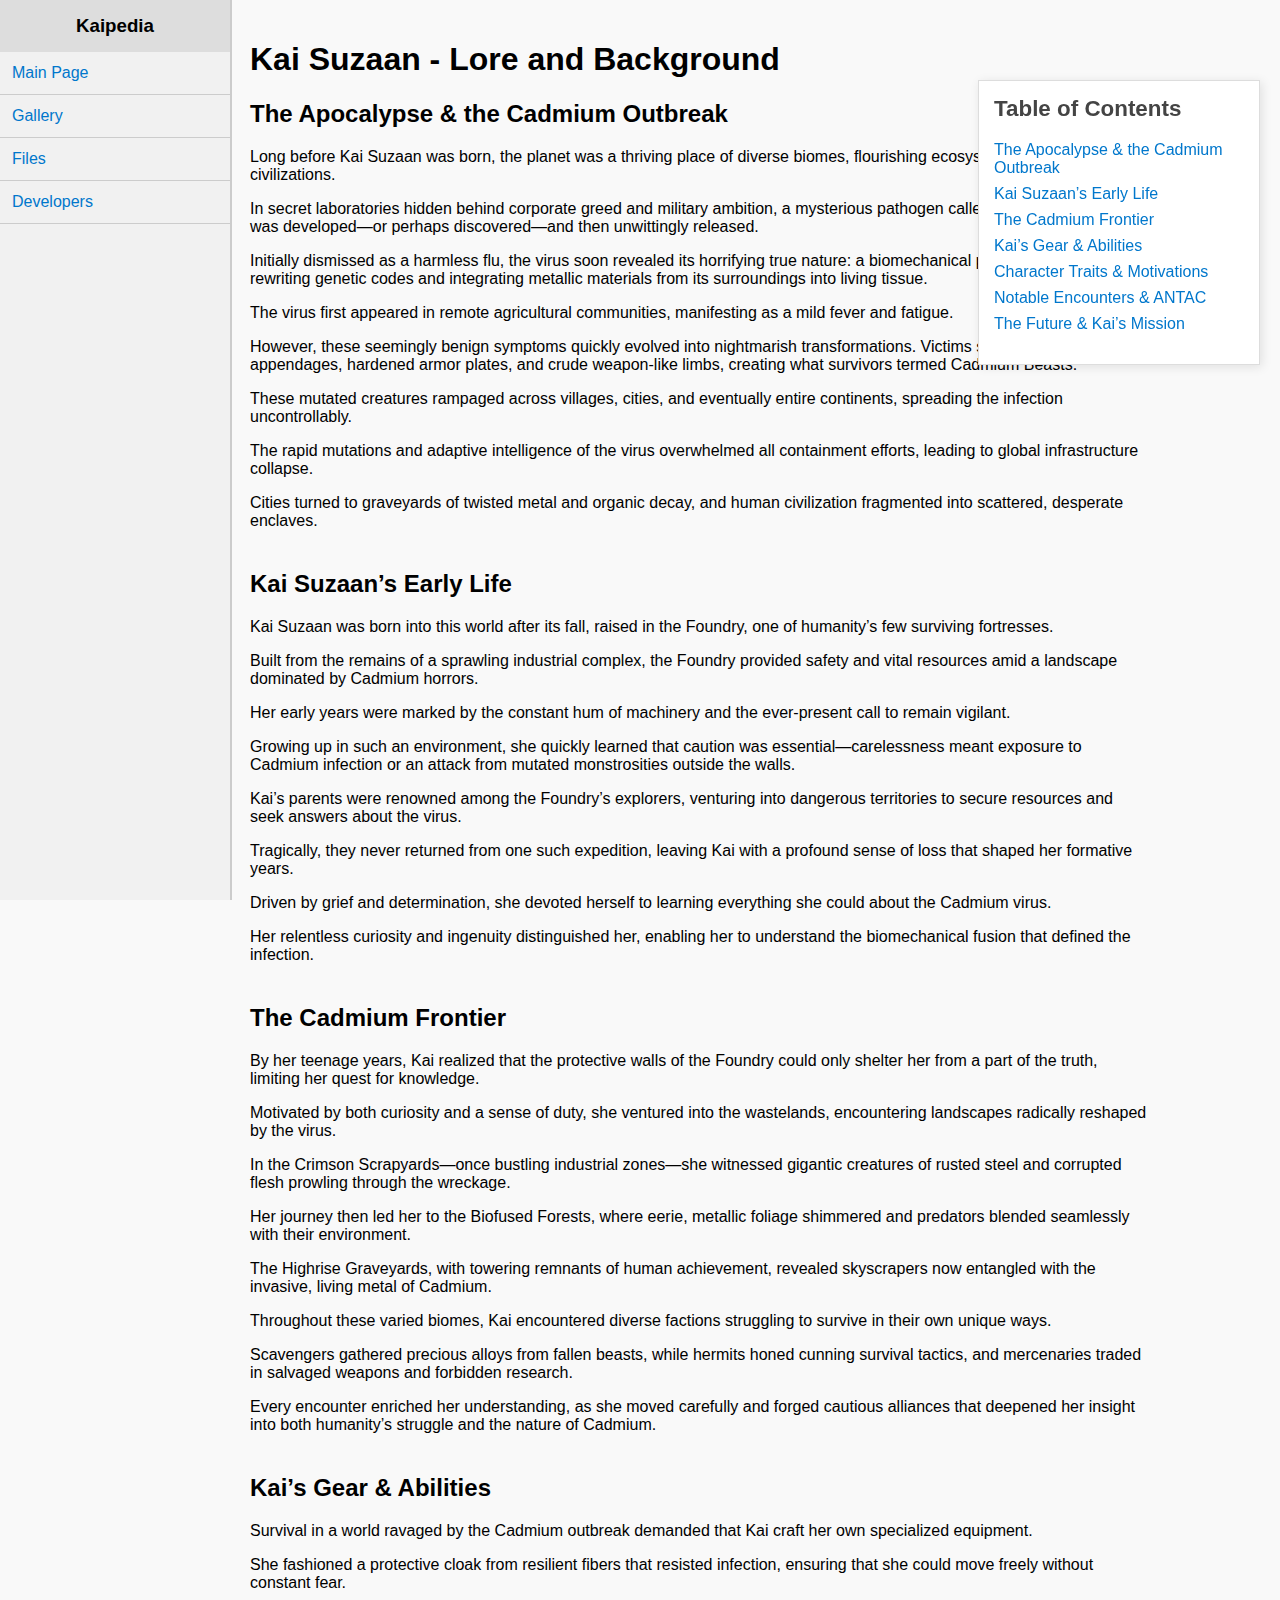
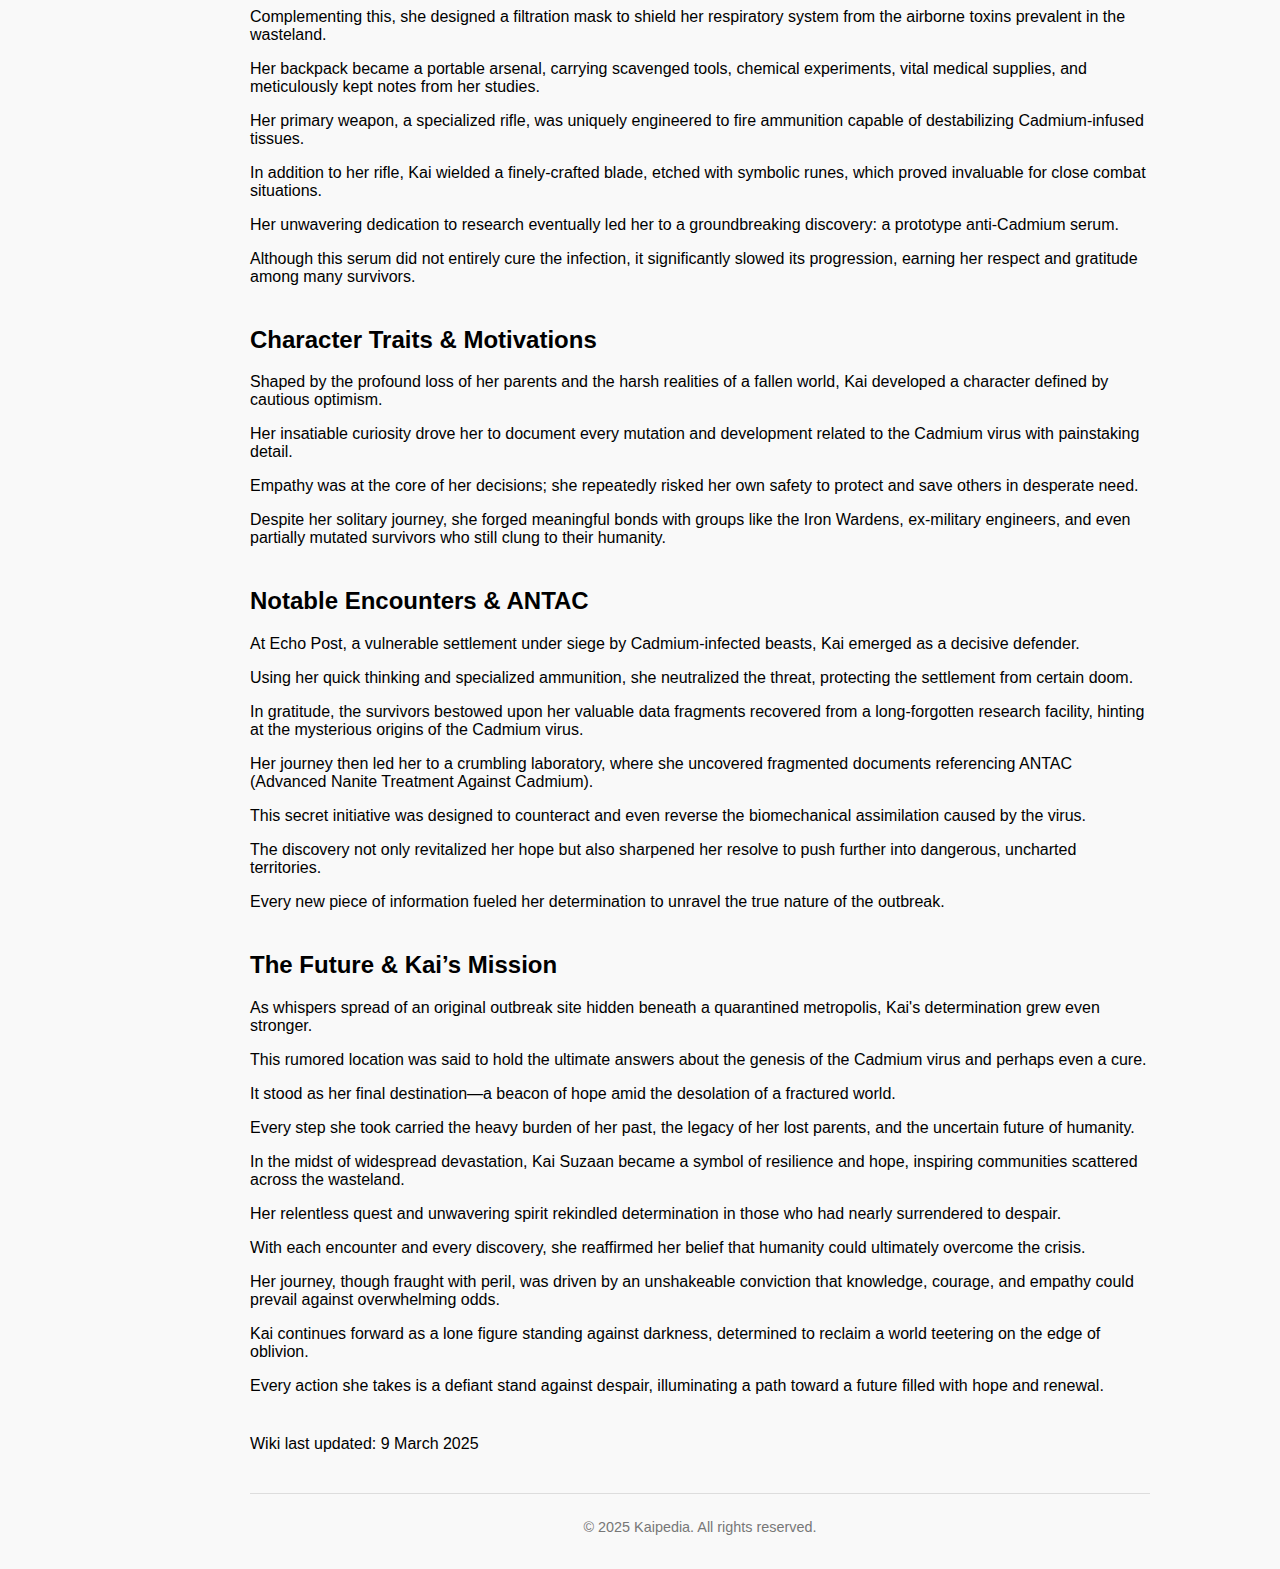
==== index.html @ 4bdfaf02 "Add files via upload" ====
<!DOCTYPE html>
<html lang="en">
<head>
  <meta charset="UTF-8">
  <title>Kaipedia</title>
  <link rel="stylesheet" href="styles.css">
  <head>
    <meta charset="UTF-8">
    <title>Kaipedia - Kai Suzaan</title>
    
    <!-- Open Graph Meta Tags for Discord Embed -->
    <meta property="og:title" content="Kaipedia">
    <meta property="og:description" content="Explore the lore, background, and abilities of Kai Suzaan, a survivor in the world ravaged by the Cadmium Outbreak.">
    <meta property="og:image" content="zenny.main_full_body_t-posing_Grey_hair_orange_eyes_wolf_anthro_928225bc-0efd-4b02-a197-c004b7715ff7">
    <meta property="og:type" content="website">
    

    
    <link rel="stylesheet" href="styles.css">
  </head>
  <body>
  <div class="wrapper">
    <nav class="sidebar">
<h3>Kaipedia</h3>
     <ul>
        <li><a href="index.html">Main Page</a></li>
        <li><a href="suzaan-gallery.html">Gallery</a></li>
        <li><a href="files.html">Files</a></li>
        <li><a href="Developers-info.html">Developers</a></li>
      </ul>
    </nav>

    <div class="content">
      <header>
        <h1>Kai Suzaan - Lore and Background</h1>
      </header>

      <nav class="toc">
        <h2>Table of Contents</h2>
        <ul>
          <li><a href="#apocalypse">The Apocalypse &amp; the Cadmium Outbreak</a></li>
          <li><a href="#early-life">Kai Suzaan’s Early Life</a></li>
          <li><a href="#cadmium-frontier">The Cadmium Frontier</a></li>
          <li><a href="#gear-abilities">Kai’s Gear &amp; Abilities</a></li>
          <li><a href="#traits-motivations">Character Traits &amp; Motivations</a></li>
          <li><a href="#encounters-antac">Notable Encounters &amp; ANTAC</a></li>
          <li><a href="#future-mission">The Future &amp; Kai’s Mission</a></li>
        </ul>
      </nav>

      <section id="apocalypse">
        <h2>The Apocalypse &amp; the Cadmium Outbreak</h2>
        <p>Long before Kai Suzaan was born, the planet was a thriving place of diverse biomes, flourishing ecosystems, and bustling civilizations.</p>
        <p>In secret laboratories hidden behind corporate greed and military ambition, a mysterious pathogen called the Cadmium virus was developed—or perhaps discovered—and then unwittingly released.</p>
        <p>Initially dismissed as a harmless flu, the virus soon revealed its horrifying true nature: a biomechanical parasite capable of rewriting genetic codes and integrating metallic materials from its surroundings into living tissue.</p>
        <p>The virus first appeared in remote agricultural communities, manifesting as a mild fever and fatigue.</p>
        <p>However, these seemingly benign symptoms quickly evolved into nightmarish transformations. Victims sprouted metallic appendages, hardened armor plates, and crude weapon-like limbs, creating what survivors termed Cadmium Beasts.</p>
        <p>These mutated creatures rampaged across villages, cities, and eventually entire continents, spreading the infection uncontrollably.</p>
        <p>The rapid mutations and adaptive intelligence of the virus overwhelmed all containment efforts, leading to global infrastructure collapse.</p>
        <p>Cities turned to graveyards of twisted metal and organic decay, and human civilization fragmented into scattered, desperate enclaves.</p>
      </section>

      <section id="early-life">
        <h2>Kai Suzaan’s Early Life</h2>
        <p>Kai Suzaan was born into this world after its fall, raised in the Foundry, one of humanity’s few surviving fortresses.</p>
        <p>Built from the remains of a sprawling industrial complex, the Foundry provided safety and vital resources amid a landscape dominated by Cadmium horrors.</p>
        <p>Her early years were marked by the constant hum of machinery and the ever-present call to remain vigilant.</p>
        <p>Growing up in such an environment, she quickly learned that caution was essential—carelessness meant exposure to Cadmium infection or an attack from mutated monstrosities outside the walls.</p>
        <p>Kai’s parents were renowned among the Foundry’s explorers, venturing into dangerous territories to secure resources and seek answers about the virus.</p>
        <p>Tragically, they never returned from one such expedition, leaving Kai with a profound sense of loss that shaped her formative years.</p>
        <p>Driven by grief and determination, she devoted herself to learning everything she could about the Cadmium virus.</p>
        <p>Her relentless curiosity and ingenuity distinguished her, enabling her to understand the biomechanical fusion that defined the infection.</p>
      </section>

      <section id="cadmium-frontier">
        <h2>The Cadmium Frontier</h2>
        <p>By her teenage years, Kai realized that the protective walls of the Foundry could only shelter her from a part of the truth, limiting her quest for knowledge.</p>
        <p>Motivated by both curiosity and a sense of duty, she ventured into the wastelands, encountering landscapes radically reshaped by the virus.</p>
        <p>In the Crimson Scrapyards—once bustling industrial zones—she witnessed gigantic creatures of rusted steel and corrupted flesh prowling through the wreckage.</p>
        <p>Her journey then led her to the Biofused Forests, where eerie, metallic foliage shimmered and predators blended seamlessly with their environment.</p>
        <p>The Highrise Graveyards, with towering remnants of human achievement, revealed skyscrapers now entangled with the invasive, living metal of Cadmium.</p>
        <p>Throughout these varied biomes, Kai encountered diverse factions struggling to survive in their own unique ways.</p>
        <p>Scavengers gathered precious alloys from fallen beasts, while hermits honed cunning survival tactics, and mercenaries traded in salvaged weapons and forbidden research.</p>
        <p>Every encounter enriched her understanding, as she moved carefully and forged cautious alliances that deepened her insight into both humanity’s struggle and the nature of Cadmium.</p>
      </section>

      <section id="gear-abilities">
        <h2>Kai’s Gear &amp; Abilities</h2>
        <p>Survival in a world ravaged by the Cadmium outbreak demanded that Kai craft her own specialized equipment.</p>
        <p>She fashioned a protective cloak from resilient fibers that resisted infection, ensuring that she could move freely without constant fear.</p>
        <p>Complementing this, she designed a filtration mask to shield her respiratory system from the airborne toxins prevalent in the wasteland.</p>
        <p>Her backpack became a portable arsenal, carrying scavenged tools, chemical experiments, vital medical supplies, and meticulously kept notes from her studies.</p>
        <p>Her primary weapon, a specialized rifle, was uniquely engineered to fire ammunition capable of destabilizing Cadmium-infused tissues.</p>
        <p>In addition to her rifle, Kai wielded a finely-crafted blade, etched with symbolic runes, which proved invaluable for close combat situations.</p>
        <p>Her unwavering dedication to research eventually led her to a groundbreaking discovery: a prototype anti-Cadmium serum.</p>
        <p>Although this serum did not entirely cure the infection, it significantly slowed its progression, earning her respect and gratitude among many survivors.</p>
      </section>

      <section id="traits-motivations">
        <h2>Character Traits &amp; Motivations</h2>
        <p>Shaped by the profound loss of her parents and the harsh realities of a fallen world, Kai developed a character defined by cautious optimism.</p>
        <p>Her insatiable curiosity drove her to document every mutation and development related to the Cadmium virus with painstaking detail.</p>
        <p>Empathy was at the core of her decisions; she repeatedly risked her own safety to protect and save others in desperate need.</p>
        <p>Despite her solitary journey, she forged meaningful bonds with groups like the Iron Wardens, ex-military engineers, and even partially mutated survivors who still clung to their humanity.</p>
      </section>

      <section id="encounters-antac">
        <h2>Notable Encounters &amp; ANTAC</h2>
        <p>At Echo Post, a vulnerable settlement under siege by Cadmium-infected beasts, Kai emerged as a decisive defender.</p>
        <p>Using her quick thinking and specialized ammunition, she neutralized the threat, protecting the settlement from certain doom.</p>
        <p>In gratitude, the survivors bestowed upon her valuable data fragments recovered from a long-forgotten research facility, hinting at the mysterious origins of the Cadmium virus.</p>
        <p>Her journey then led her to a crumbling laboratory, where she uncovered fragmented documents referencing ANTAC (Advanced Nanite Treatment Against Cadmium).</p>
        <p>This secret initiative was designed to counteract and even reverse the biomechanical assimilation caused by the virus.</p>
        <p>The discovery not only revitalized her hope but also sharpened her resolve to push further into dangerous, uncharted territories.</p>
        <p>Every new piece of information fueled her determination to unravel the true nature of the outbreak.</p>
      </section>

      <section id="future-mission">
        <h2>The Future &amp; Kai’s Mission</h2>
        <p>As whispers spread of an original outbreak site hidden beneath a quarantined metropolis, Kai's determination grew even stronger.</p>
        <p>This rumored location was said to hold the ultimate answers about the genesis of the Cadmium virus and perhaps even a cure.</p>
        <p>It stood as her final destination—a beacon of hope amid the desolation of a fractured world.</p>
        <p>Every step she took carried the heavy burden of her past, the legacy of her lost parents, and the uncertain future of humanity.</p>
        <p>In the midst of widespread devastation, Kai Suzaan became a symbol of resilience and hope, inspiring communities scattered across the wasteland.</p>
        <p>Her relentless quest and unwavering spirit rekindled determination in those who had nearly surrendered to despair.</p>
        <p>With each encounter and every discovery, she reaffirmed her belief that humanity could ultimately overcome the crisis.</p>
        <p>Her journey, though fraught with peril, was driven by an unshakeable conviction that knowledge, courage, and empathy could prevail against overwhelming odds.</p>
        <p>Kai continues forward as a lone figure standing against darkness, determined to reclaim a world teetering on the edge of oblivion.</p>
        <p>Every action she takes is a defiant stand against despair, illuminating a path toward a future filled with hope and renewal.</p>
      </section>
      <p>Wiki last updated: 9 March 2025</p>

      <footer>
        <p>&copy; 2025 Kaipedia. All rights reserved.</p>
      </footer>
    </div>
  </div>

    
</body>
</html>
---- styles.css ----
body {
    font-family: "Segoe UI", Tahoma, Geneva, Verdana, sans-serif;
    margin: 0;
    padding: 0;
    background-color: #f9f9f9;
  }
  
  html {
    scroll-behavior: smooth;
  }
  
  .wrapper {
    display: flex;
    align-items: stretch;
  }
  
  /* Sidebar (Left) */
  .sidebar {
    width: 230px; /* Keep it compact */
    background-color: #f1f1f1;
    border-right: 2px solid #ccc;
    padding: 0; /* Remove padding */
    margin: 0; /* Remove margin */
    height: 100vh;
    position: fixed;
    overflow-y: auto;
  }
  
  .sidebar h3 {
    padding: 15px;
    margin: 0;
    background: #ddd;
    text-align: center;
  }
  
  .sidebar ul {
    list-style: none;
    padding: 0;
    margin: 0;
  }
  
  .sidebar ul li {
    border-bottom: 1px solid #ccc;
  }
  
  .sidebar ul li a {
    display: block;
    padding: 12px;
    color: #0077cc;
    text-decoration: none;
  }
  
  .sidebar ul li a:hover {
    background: #0077cc;
    color: white;
  }
  
  /* Main Content */
  .content {
    margin-left: 230px; /* Align next to sidebar */
    padding: 20px;
    max-width: 900px;
  }
  
  /* Table of Contents (TOC) - Right Side */
  .toc {
    position: fixed;
    right: 20px;
    top: 80px;
    width: 250px;
    background: #fff;
    border: 1px solid #ddd;
    padding: 15px;
    box-shadow: 2px 2px 10px rgba(0, 0, 0, 0.1);
  }
  
  .toc h2 {
    margin-top: 0;
    font-size: 1.4em;
    color: #444;
  }
  
  .toc ul {
    list-style-type: none;
    padding: 0;
  }
  
  .toc ul li {
    margin: 8px 0;
  }
  
  .toc ul li a {
    text-decoration: none;
    color: #0077cc;
  }
  
  .toc ul li a:hover {
    text-decoration: underline;
  }
  
  section {
    margin-bottom: 40px;
  }
  
  footer {
    text-align: center;
    font-size: 0.9em;
    color: #777;
    border-top: 1px solid #ddd;
    padding-top: 10px;
    margin-top: 40px;
  }
/* Gallery Page Styles */
.gallery-container {
    display: flex;
    flex-wrap: wrap;
    gap: 15px;
    justify-content: center;
    padding: 20px;
  }
  
  .gallery-container img {
    width: 18%; /* Each image takes 18% of the container width to ensure 5 images per row */
    max-width: 250px;
    height: auto;
    cursor: pointer;
    border: none;
    transition: none;
  }
  
  .gallery-container img:hover {
    /* No hover effect */
  }
  
  /* Modal styles */
  #imageModal {
    display: none; /* Hidden by default */
    position: fixed;
    z-index: 1;
    padding-top: 100px;
    left: 0;
    top: 0;
    width: 100%;
    height: 100%;
    overflow: auto;
    background-color: rgb(0, 0, 0); /* Black background with opacity */
    background-color: rgba(0, 0, 0, 0.9); /* Dark background for the modal */
  }
  
  #modalContent {
    margin: auto;
    display: block;
    width: 80%;
    max-width: 700px;
  }
  
  #imageModal .close {
    position: absolute;
    top: 20px;
    right: 45px;
    color: #f1f1f1;
    font-size: 40px;
    font-weight: bold;
    cursor: pointer;
  }
  
  #imageModal .close:hover,
  #imageModal .close:focus {
    color: #bbb;
    text-decoration: none;
    cursor: pointer;
  }
  /* some images are too fucking big */
.image-adjuster {
  max-width: 100%;  /* Ensure the image doesn't exceed its container's width */
  width: 200px;     /* Adjust the width as needed */
  height: auto;     /* Maintain the aspect ratio */
}
---- styles.css ----
body {
    font-family: "Segoe UI", Tahoma, Geneva, Verdana, sans-serif;
    margin: 0;
    padding: 0;
    background-color: #f9f9f9;
  }
  
  html {
    scroll-behavior: smooth;
  }
  
  .wrapper {
    display: flex;
    align-items: stretch;
  }
  
  /* Sidebar (Left) */
  .sidebar {
    width: 230px; /* Keep it compact */
    background-color: #f1f1f1;
    border-right: 2px solid #ccc;
    padding: 0; /* Remove padding */
    margin: 0; /* Remove margin */
    height: 100vh;
    position: fixed;
    overflow-y: auto;
  }
  
  .sidebar h3 {
    padding: 15px;
    margin: 0;
    background: #ddd;
    text-align: center;
  }
  
  .sidebar ul {
    list-style: none;
    padding: 0;
    margin: 0;
  }
  
  .sidebar ul li {
    border-bottom: 1px solid #ccc;
  }
  
  .sidebar ul li a {
    display: block;
    padding: 12px;
    color: #0077cc;
    text-decoration: none;
  }
  
  .sidebar ul li a:hover {
    background: #0077cc;
    color: white;
  }
  
  /* Main Content */
  .content {
    margin-left: 230px; /* Align next to sidebar */
    padding: 20px;
    max-width: 900px;
  }
  
  /* Table of Contents (TOC) - Right Side */
  .toc {
    position: fixed;
    right: 20px;
    top: 80px;
    width: 250px;
    background: #fff;
    border: 1px solid #ddd;
    padding: 15px;
    box-shadow: 2px 2px 10px rgba(0, 0, 0, 0.1);
  }
  
  .toc h2 {
    margin-top: 0;
    font-size: 1.4em;
    color: #444;
  }
  
  .toc ul {
    list-style-type: none;
    padding: 0;
  }
  
  .toc ul li {
    margin: 8px 0;
  }
  
  .toc ul li a {
    text-decoration: none;
    color: #0077cc;
  }
  
  .toc ul li a:hover {
    text-decoration: underline;
  }
  
  section {
    margin-bottom: 40px;
  }
  
  footer {
    text-align: center;
    font-size: 0.9em;
    color: #777;
    border-top: 1px solid #ddd;
    padding-top: 10px;
    margin-top: 40px;
  }
/* Gallery Page Styles */
.gallery-container {
    display: flex;
    flex-wrap: wrap;
    gap: 15px;
    justify-content: center;
    padding: 20px;
  }
  
  .gallery-container img {
    width: 18%; /* Each image takes 18% of the container width to ensure 5 images per row */
    max-width: 250px;
    height: auto;
    cursor: pointer;
    border: none;
    transition: none;
  }
  
  .gallery-container img:hover {
    /* No hover effect */
  }
  
  /* Modal styles */
  #imageModal {
    display: none; /* Hidden by default */
    position: fixed;
    z-index: 1;
    padding-top: 100px;
    left: 0;
    top: 0;
    width: 100%;
    height: 100%;
    overflow: auto;
    background-color: rgb(0, 0, 0); /* Black background with opacity */
    background-color: rgba(0, 0, 0, 0.9); /* Dark background for the modal */
  }
  
  #modalContent {
    margin: auto;
    display: block;
    width: 80%;
    max-width: 700px;
  }
  
  #imageModal .close {
    position: absolute;
    top: 20px;
    right: 45px;
    color: #f1f1f1;
    font-size: 40px;
    font-weight: bold;
    cursor: pointer;
  }
  
  #imageModal .close:hover,
  #imageModal .close:focus {
    color: #bbb;
    text-decoration: none;
    cursor: pointer;
  }
  /* some images are too fucking big */
.image-adjuster {
  max-width: 100%;  /* Ensure the image doesn't exceed its container's width */
  width: 200px;     /* Adjust the width as needed */
  height: auto;     /* Maintain the aspect ratio */
}
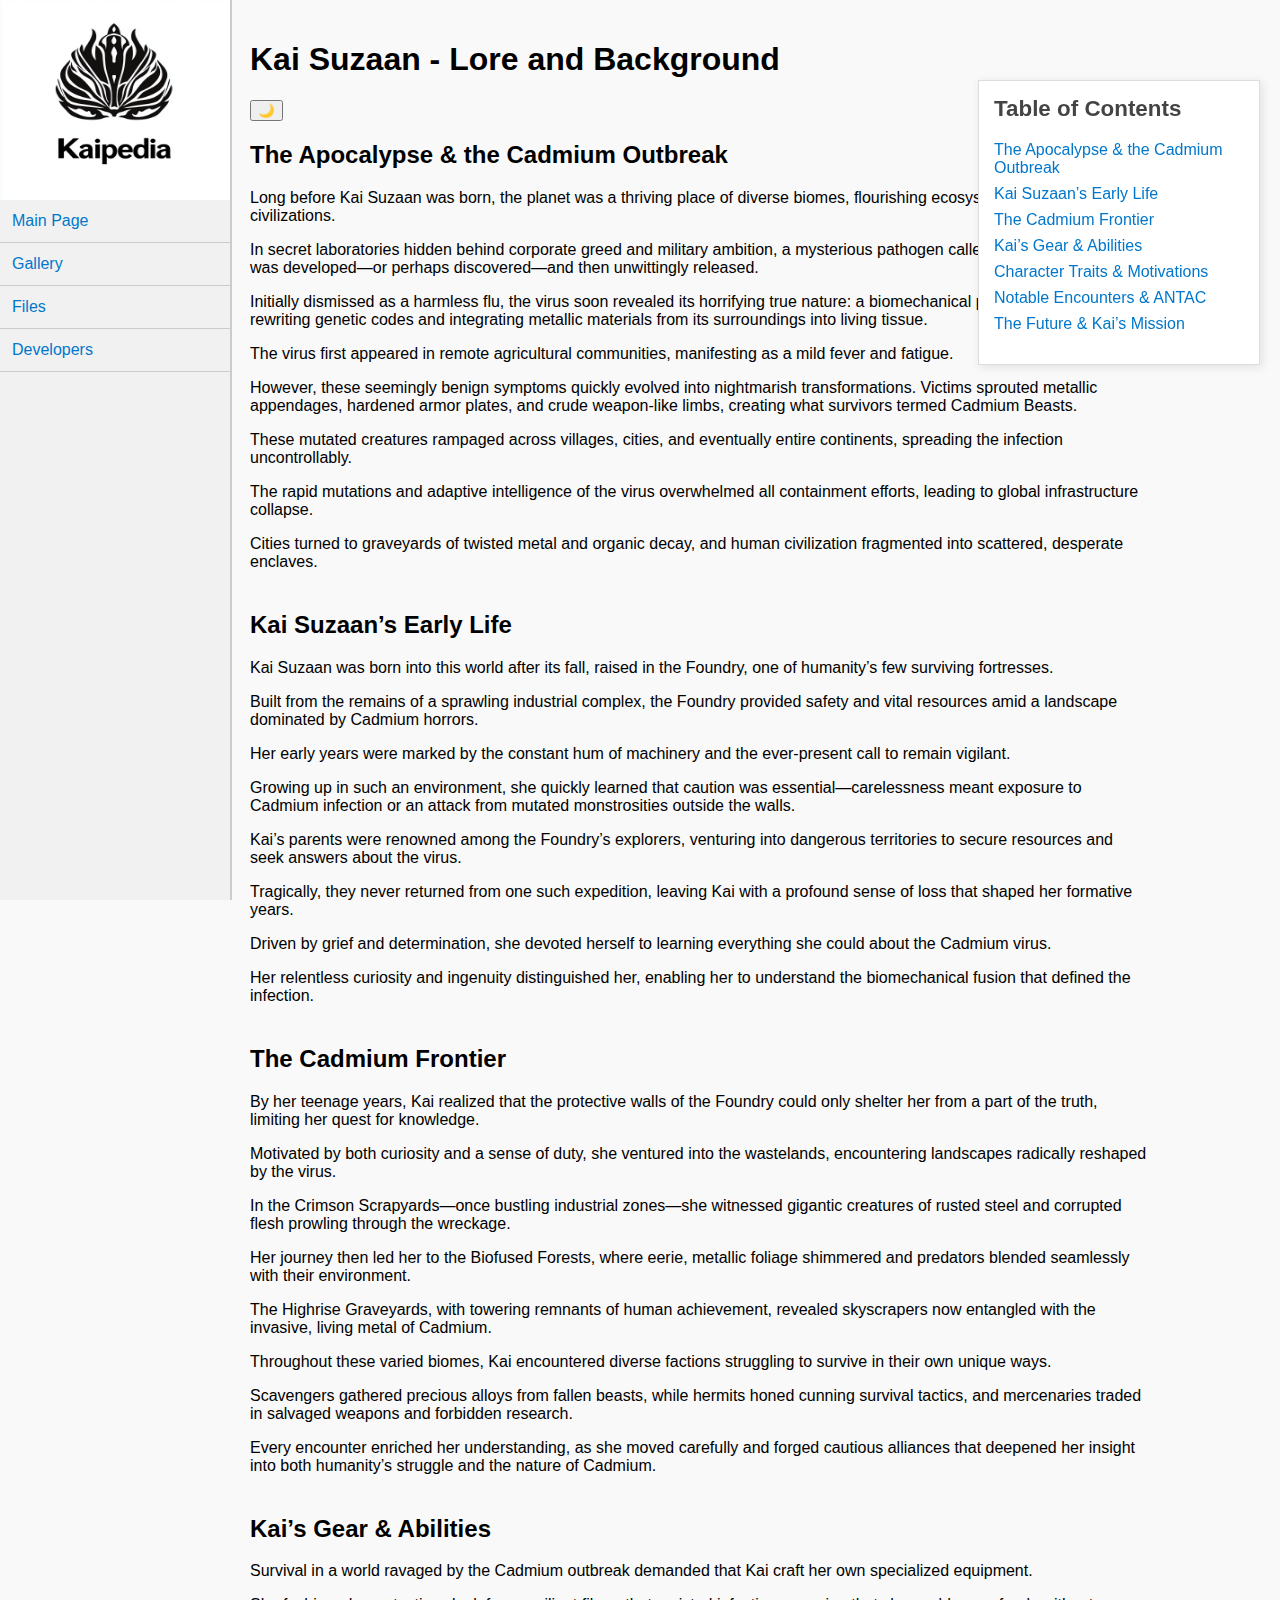
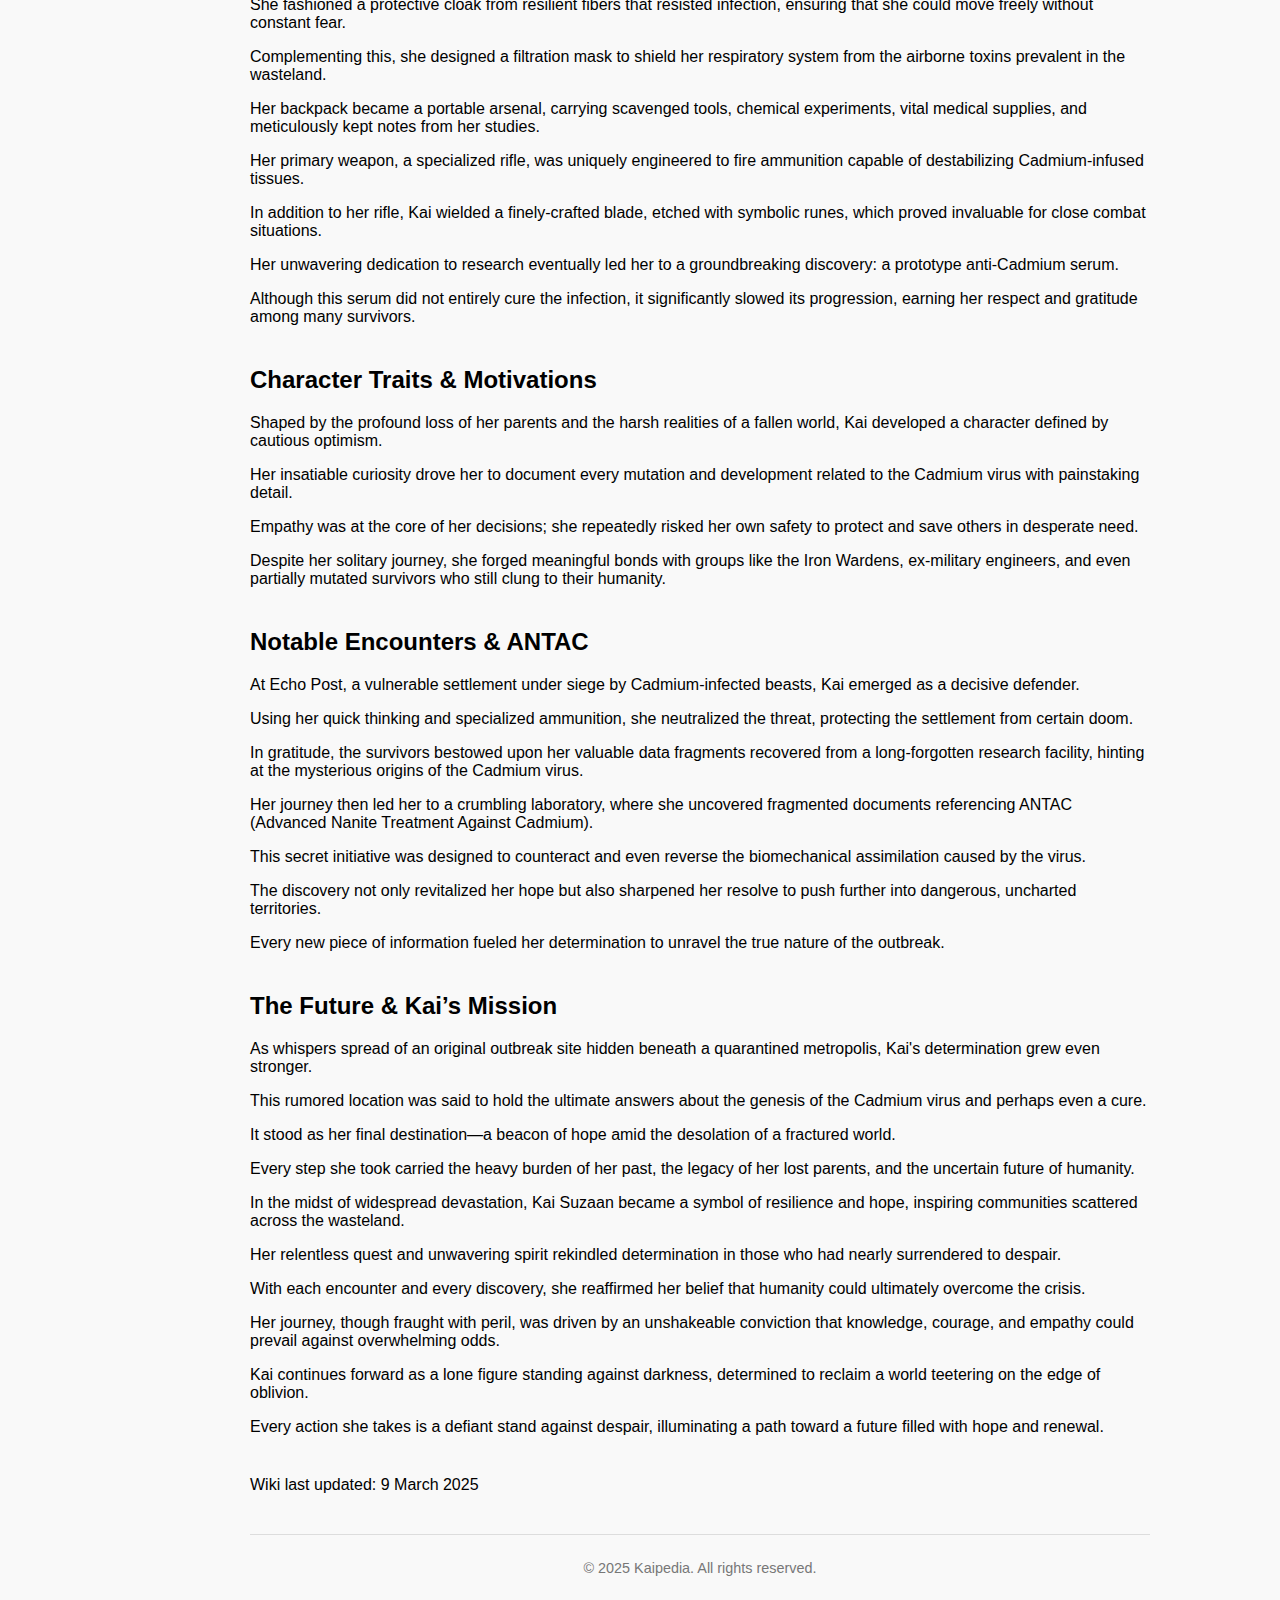
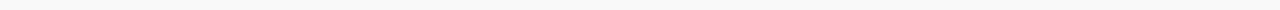
==== commit 2e395079: "Add files via upload" ====
--- a/index.html
+++ b/index.html
@@ -2,27 +2,20 @@
 <html lang="en">
 <head>
   <meta charset="UTF-8">
-  <title>Kaipedia</title>
+  <title>Kaipedia - Kai Suzaan</title>
+  
+  <link rel="icon" href="zenny.main_full_body_t-posing_Grey_hair_orange_eyes_wolf_anthro_928225bc-0efd-4b02-a197-c004b7715ff7.png" type="image/x-icon">
+  <meta property="og:title" content="Kaipedia">
+  <meta property="og:description" content="Explore the lore, background, and abilities of Kai Suzaan, a survivor in the world ravaged by the Cadmium Outbreak.">
+  <meta property="og:image" content="zenny.main_full_body_t-posing_Grey_hair_orange_eyes_wolf_anthro_928225bc-0efd-4b02-a197-c004b7715ff7.png">
+  <meta property="og:type" content="website">
   <link rel="stylesheet" href="styles.css">
-  <head>
-    <meta charset="UTF-8">
-    <title>Kaipedia - Kai Suzaan</title>
-    
-    <!-- Open Graph Meta Tags for Discord Embed -->
-    <meta property="og:title" content="Kaipedia">
-    <meta property="og:description" content="Explore the lore, background, and abilities of Kai Suzaan, a survivor in the world ravaged by the Cadmium Outbreak.">
-    <meta property="og:image" content="zenny.main_full_body_t-posing_Grey_hair_orange_eyes_wolf_anthro_928225bc-0efd-4b02-a197-c004b7715ff7">
-    <meta property="og:type" content="website">
-    
-
-    
-    <link rel="stylesheet" href="styles.css">
-  </head>
-  <body>
+</head>
+<body>
   <div class="wrapper">
     <nav class="sidebar">
-<h3>Kaipedia</h3>
-     <ul>
+<img src="ICON.png" alt="Kaipedia original icon">
+      <ul>
         <li><a href="index.html">Main Page</a></li>
         <li><a href="suzaan-gallery.html">Gallery</a></li>
         <li><a href="files.html">Files</a></li>
@@ -33,8 +26,10 @@
     <div class="content">
       <header>
         <h1>Kai Suzaan - Lore and Background</h1>
+        <button id="darkModeToggle" onclick="toggleDarkMode()">🌙</button>
       </header>
 
+      <!-- Table of Contents -->
       <nav class="toc">
         <h2>Table of Contents</h2>
         <ul>
@@ -136,6 +131,33 @@
     </div>
   </div>
 
-    
+  <script>
+    // Toggle Dark Mode
+    function toggleDarkMode() {
+      document.body.classList.toggle("dark-mode");
+      document.querySelector(".sidebar").classList.toggle("dark-mode");
+      document.querySelector(".toc").classList.toggle("dark-mode");
+
+      // Save user preference in localStorage
+      const isDarkMode = document.body.classList.contains("dark-mode");
+      localStorage.setItem("darkMode", isDarkMode);
+      
+      // Change the button text based on the mode
+      const button = document.getElementById("darkModeToggle");
+      button.innerText = isDarkMode ? "☀️" : "🌙";  // Switch between moon and sun icons
+    }
+
+    // Load Dark Mode from localStorage
+    window.onload = function () {
+      if (localStorage.getItem("darkMode") === "true") {
+        document.body.classList.add("dark-mode");
+        document.querySelector(".sidebar").classList.add("dark-mode");
+        document.querySelector(".toc").classList.add("dark-mode");
+        
+        // Change the button text to sun when dark mode is active
+        document.getElementById("darkModeToggle").innerText = "☀️";
+      }
+    };
+  </script>
 </body>
 </html>
--- a/styles.css
+++ b/styles.css
@@ -1,180 +1,247 @@
+/* Default Light Mode */
 body {
-    font-family: "Segoe UI", Tahoma, Geneva, Verdana, sans-serif;
-    margin: 0;
-    padding: 0;
-    background-color: #f9f9f9;
-  }
-  
-  html {
-    scroll-behavior: smooth;
-  }
-  
-  .wrapper {
-    display: flex;
-    align-items: stretch;
-  }
-  
-  /* Sidebar (Left) */
-  .sidebar {
-    width: 230px; /* Keep it compact */
-    background-color: #f1f1f1;
-    border-right: 2px solid #ccc;
-    padding: 0; /* Remove padding */
-    margin: 0; /* Remove margin */
-    height: 100vh;
-    position: fixed;
-    overflow-y: auto;
-  }
-  
-  .sidebar h3 {
-    padding: 15px;
-    margin: 0;
-    background: #ddd;
-    text-align: center;
-  }
-  
-  .sidebar ul {
-    list-style: none;
-    padding: 0;
-    margin: 0;
-  }
-  
-  .sidebar ul li {
-    border-bottom: 1px solid #ccc;
-  }
-  
-  .sidebar ul li a {
-    display: block;
-    padding: 12px;
-    color: #0077cc;
-    text-decoration: none;
-  }
-  
-  .sidebar ul li a:hover {
-    background: #0077cc;
-    color: white;
-  }
-  
-  /* Main Content */
-  .content {
-    margin-left: 230px; /* Align next to sidebar */
-    padding: 20px;
-    max-width: 900px;
-  }
-  
-  /* Table of Contents (TOC) - Right Side */
-  .toc {
-    position: fixed;
-    right: 20px;
-    top: 80px;
-    width: 250px;
-    background: #fff;
-    border: 1px solid #ddd;
-    padding: 15px;
-    box-shadow: 2px 2px 10px rgba(0, 0, 0, 0.1);
-  }
-  
-  .toc h2 {
-    margin-top: 0;
-    font-size: 1.4em;
-    color: #444;
-  }
-  
-  .toc ul {
-    list-style-type: none;
-    padding: 0;
-  }
-  
-  .toc ul li {
-    margin: 8px 0;
-  }
-  
-  .toc ul li a {
-    text-decoration: none;
-    color: #0077cc;
-  }
-  
-  .toc ul li a:hover {
-    text-decoration: underline;
-  }
-  
-  section {
-    margin-bottom: 40px;
-  }
-  
-  footer {
-    text-align: center;
-    font-size: 0.9em;
-    color: #777;
-    border-top: 1px solid #ddd;
-    padding-top: 10px;
-    margin-top: 40px;
-  }
-/* Gallery Page Styles */
+  font-family: "Segoe UI", Tahoma, Geneva, Verdana, sans-serif;
+  margin: 0;
+  padding: 0;
+  background-color: #f9f9f9;
+  color: #000;
+  transition: background-color 0.3s, color 0.3s;
+}
+
+html {
+  scroll-behavior: smooth;
+}
+
+.wrapper {
+  display: flex;
+  align-items: stretch;
+}
+
+.sidebar img {
+  width: 100%; /* Makes the image fit the width of the sidebar */
+  height: auto; /* Maintains the aspect ratio */
+  max-height: 200px; /* Adjust the height to fit the bar */
+  display: block;
+  margin: 0 auto; /* Centers the image */
+}
+
+.sidebar {
+  width: 230px;
+  background-color: #f1f1f1;
+  border-right: 2px solid #ccc;
+  padding: 0;
+  margin: 0;
+  height: 100vh;
+  position: fixed;
+  overflow-y: auto;
+  transition: background-color 0.3s, color 0.3s;
+}
+
+.sidebar h3 {
+  padding: 15px;
+  margin: 0;
+  background: #ddd;
+  text-align: center;
+}
+
+.sidebar ul {
+  list-style: none;
+  padding: 0;
+  margin: 0;
+}
+
+.sidebar ul li {
+  border-bottom: 1px solid #ccc;
+}
+
+.sidebar ul li a {
+  display: block;
+  padding: 12px;
+  color: #0077cc;
+  text-decoration: none;
+}
+
+.sidebar ul li a:hover {
+  background: #0077cc;
+  color: white;
+}
+
+/* Main Content */
+.content {
+  margin-left: 230px;
+  padding: 20px;
+  max-width: 900px;
+}
+
+/* Table of Contents (TOC) */
+.toc {
+  position: fixed;
+  right: 20px;
+  top: 80px;
+  width: 250px;
+  background: #fff;
+  border: 1px solid #ddd;
+  padding: 15px;
+  box-shadow: 2px 2px 10px rgba(0, 0, 0, 0.1);
+  transition: background-color 0.3s, color 0.3s;
+}
+
+.toc h2 {
+  margin-top: 0;
+  font-size: 1.4em;
+  color: #444;
+}
+
+.toc ul {
+  list-style-type: none;
+  padding: 0;
+}
+
+.toc ul li {
+  margin: 8px 0;
+}
+
+.toc ul li a {
+  text-decoration: none;
+  color: #0077cc;
+}
+
+.toc ul li a:hover {
+  text-decoration: underline;
+}
+
+/* Sections */
+section {
+  margin-bottom: 40px;
+}
+
+/* Footer */
+footer {
+  text-align: center;
+  font-size: 0.9em;
+  color: #777;
+  border-top: 1px solid #ddd;
+  padding-top: 10px;
+  margin-top: 40px;
+}
+
+/* Dark Mode Styles */
+.dark-mode {
+  background-color: #121212;
+  color: #e0e0e0;
+}
+
+.dark-mode .sidebar {
+  background-color: #1e1e1e;
+  color: white;
+  border-right: 2px solid #444;
+}
+
+.dark-mode .sidebar h3 {
+  background: #333;
+}
+
+.dark-mode .sidebar ul li {
+  border-bottom: 1px solid #444;
+}
+
+.dark-mode .sidebar ul li a {
+  color: #66b3ff;
+}
+
+.dark-mode .sidebar ul li a:hover {
+  background: #66b3ff;
+  color: black;
+}
+
+.dark-mode .toc {
+  background: #222;
+  border: 1px solid #444;
+  color: white;
+}
+
+.dark-mode .toc h2 {
+  color: #fff;
+}
+
+.dark-mode .toc ul li a {
+  color: #66b3ff;
+}
+
+/* Dark Mode Button */
+.dark-mode-toggle {
+  position: fixed;
+  top: 15px;
+  right: 15px;
+  padding: 8px 15px;
+  background-color: #333;
+  color: white;
+  border: none;
+  cursor: pointer;
+  border-radius: 5px;
+  transition: background-color 0.3s;
+}
+
+.dark-mode-toggle:hover {
+  background-color: #555;
+}
+
+/* Gallery Page */
 .gallery-container {
-    display: flex;
-    flex-wrap: wrap;
-    gap: 15px;
-    justify-content: center;
-    padding: 20px;
-  }
-  
-  .gallery-container img {
-    width: 18%; /* Each image takes 18% of the container width to ensure 5 images per row */
-    max-width: 250px;
-    height: auto;
-    cursor: pointer;
-    border: none;
-    transition: none;
-  }
-  
-  .gallery-container img:hover {
-    /* No hover effect */
-  }
-  
-  /* Modal styles */
-  #imageModal {
-    display: none; /* Hidden by default */
-    position: fixed;
-    z-index: 1;
-    padding-top: 100px;
-    left: 0;
-    top: 0;
-    width: 100%;
-    height: 100%;
-    overflow: auto;
-    background-color: rgb(0, 0, 0); /* Black background with opacity */
-    background-color: rgba(0, 0, 0, 0.9); /* Dark background for the modal */
-  }
-  
-  #modalContent {
-    margin: auto;
-    display: block;
-    width: 80%;
-    max-width: 700px;
-  }
-  
-  #imageModal .close {
-    position: absolute;
-    top: 20px;
-    right: 45px;
-    color: #f1f1f1;
-    font-size: 40px;
-    font-weight: bold;
-    cursor: pointer;
-  }
-  
-  #imageModal .close:hover,
-  #imageModal .close:focus {
-    color: #bbb;
-    text-decoration: none;
-    cursor: pointer;
-  }
-  /* some images are too fucking big */
+  display: flex;
+  flex-wrap: wrap;
+  gap: 15px;
+  justify-content: center;
+  padding: 20px;
+}
+
+.gallery-container img {
+  width: 18%;
+  max-width: 250px;
+  height: auto;
+  cursor: pointer;
+}
+
+#imageModal {
+  display: none;
+  position: fixed;
+  z-index: 1;
+  padding-top: 100px;
+  left: 0;
+  top: 0;
+  width: 100%;
+  height: 100%;
+  overflow: auto;
+  background-color: rgba(0, 0, 0, 0.9);
+}
+
+#modalContent {
+  margin: auto;
+  display: block;
+  width: 80%;
+  max-width: 700px;
+}
+
+#imageModal .close {
+  position: absolute;
+  top: 20px;
+  right: 45px;
+  color: #f1f1f1;
+  font-size: 40px;
+  font-weight: bold;
+  cursor: pointer;
+}
+
+#imageModal .close:hover,
+#imageModal .close:focus {
+  color: #bbb;
+  text-decoration: none;
+  cursor: pointer;
+}
+
+/* Adjust Images */
 .image-adjuster {
-  max-width: 100%;  /* Ensure the image doesn't exceed its container's width */
-  width: 200px;     /* Adjust the width as needed */
-  height: auto;     /* Maintain the aspect ratio */
-}
-
-  +  max-width: 100%;
+  width: 200px;
+  height: auto;
+}
